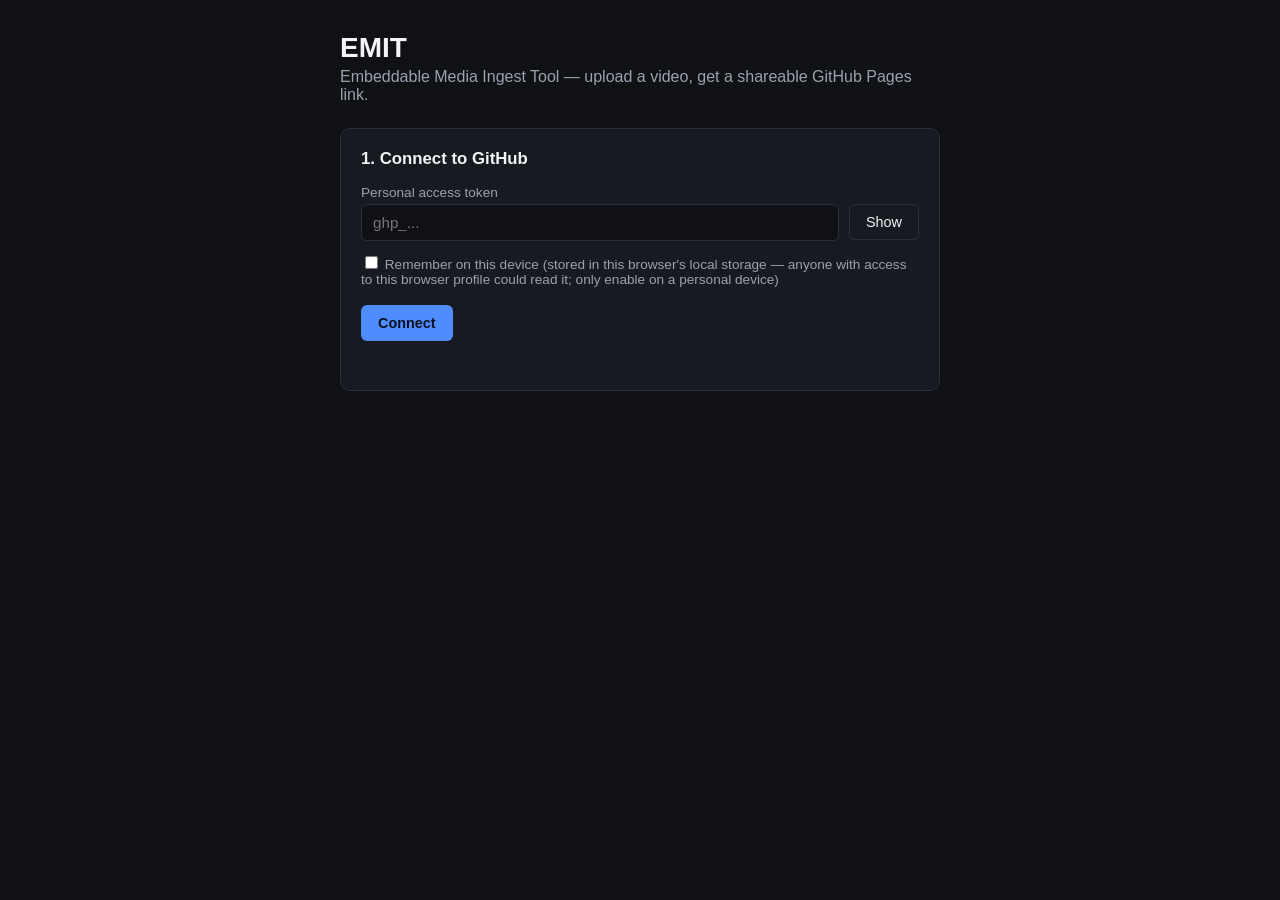
==== index.html @ c1595842 "Add files via upload" ====
<!DOCTYPE html>
<html lang="en">
<head>
<meta charset="UTF-8">
<meta name="viewport" content="width=device-width, initial-scale=1">
<meta http-equiv="Content-Security-Policy" content="default-src 'self'; connect-src https://api.github.com; img-src 'self'; style-src 'self'; script-src 'self';">
<title>EMIT — Embeddable Media Ingest Tool</title>
<link rel="stylesheet" href="style.css">
</head>
<body>
  <main class="page">
    <header class="page-header">
      <h1>EMIT</h1>
      <p class="subtitle">Embeddable Media Ingest Tool — upload a video, get a shareable GitHub Pages link.</p>
    </header>

    <section id="section-token" class="card">
      <h2>1. Connect to GitHub</h2>
      <label for="token-input">Personal access token</label>
      <div class="row">
        <input id="token-input" type="password" autocomplete="off" placeholder="ghp_..." />
        <button id="token-toggle" type="button" class="btn-secondary">Show</button>
      </div>
      <label class="checkbox-row">
        <input id="token-remember" type="checkbox" />
        <span>Remember on this device (stored in this browser's local storage — anyone with access to this browser profile could read it; only enable on a personal device)</span>
      </label>
      <button id="token-connect" type="button" class="btn-primary">Connect</button>
      <p id="token-status" class="status" role="status"></p>
    </section>

    <section id="section-repo" class="card" hidden>
      <h2>2. Choose a repository</h2>
      <div class="row">
        <div class="field">
          <label for="repo-owner">Owner</label>
          <input id="repo-owner" type="text" placeholder="your-username-or-org" />
        </div>
        <div class="field">
          <label for="repo-name">Repository</label>
          <input id="repo-name" type="text" placeholder="my-media-repo" />
        </div>
      </div>
      <label class="checkbox-row">
        <input id="repo-private" type="checkbox" />
        <span>Create as private (private repos may need a paid GitHub plan for Pages to be publicly viewable — verify on your account first)</span>
      </label>
      <button id="repo-connect" type="button" class="btn-primary">Connect / create</button>
      <p id="repo-status" class="status" role="status"></p>
      <p id="repo-size" class="status-muted"></p>
    </section>

    <section id="section-upload" class="card" hidden>
      <h2>3. Upload a video</h2>
      <label for="video-title">Title</label>
      <input id="video-title" type="text" placeholder="Q3 customer story" />

      <label for="video-description">Description (optional)</label>
      <textarea id="video-description" rows="3" placeholder="A short description shown on the page"></textarea>

      <label for="video-file">Video file</label>
      <input id="video-file" type="file" accept="video/*" />
      <p id="video-file-info" class="status-muted"></p>

      <button id="video-upload" type="button" class="btn-primary">Upload</button>
      <p id="upload-status" class="status" role="status"></p>
    </section>

    <section id="section-result" class="card" hidden>
      <h2>Done</h2>
      <p>Your video page:</p>
      <div class="row">
        <input id="result-url" type="text" readonly />
        <button id="result-copy" type="button" class="btn-secondary">Copy</button>
      </div>
      <p id="result-note" class="status-muted"></p>
      <div class="row">
        <a id="result-open" href="#" target="_blank" rel="noopener noreferrer" class="btn-secondary">Open link</a>
        <button id="result-recheck" type="button" class="btn-secondary">Check if it's live</button>
      </div>
    </section>
  </main>

  <script type="module" src="app.js"></script>
</body>
</html>
---- style.css ----
:root {
  color-scheme: light dark;
  --bg: #0f1115;
  --card-bg: #171a21;
  --border: #2a2f3a;
  --text: #f2f3f5;
  --muted: #9aa2af;
  --accent: #4f8cff;
  --accent-text: #06111f;
  --error: #ff6b6b;
  --success: #4fd48a;
}

* {
  box-sizing: border-box;
}

html, body {
  margin: 0;
  padding: 0;
  background: var(--bg);
  color: var(--text);
  font-family: -apple-system, BlinkMacSystemFont, "Segoe UI", Roboto, sans-serif;
}

.page {
  max-width: 640px;
  margin: 0 auto;
  padding: 32px 20px 64px;
}

.page-header h1 {
  margin: 0 0 4px;
  font-size: 1.75rem;
}

.subtitle {
  margin: 0 0 24px;
  color: var(--muted);
}

.card {
  background: var(--card-bg);
  border: 1px solid var(--border);
  border-radius: 10px;
  padding: 20px;
  margin-bottom: 20px;
}

.card h2 {
  margin: 0 0 16px;
  font-size: 1.05rem;
}

.card label {
  display: block;
  font-size: 0.85rem;
  color: var(--muted);
  margin: 12px 0 4px;
}

.card label:first-of-type {
  margin-top: 0;
}

input[type="text"],
input[type="password"],
textarea {
  width: 100%;
  padding: 9px 11px;
  border-radius: 6px;
  border: 1px solid var(--border);
  background: #0f1115;
  color: var(--text);
  font-size: 0.95rem;
}

input[type="file"] {
  width: 100%;
  color: var(--muted);
}

textarea {
  resize: vertical;
  font-family: inherit;
}

.row {
  display: flex;
  gap: 10px;
  align-items: flex-start;
}

.row > input[type="text"],
.row > input[type="password"] {
  flex: 1;
}

.field {
  flex: 1;
}

.checkbox-row {
  display: flex;
  align-items: flex-start;
  gap: 8px;
  font-size: 0.8rem;
  color: var(--muted);
  margin: 12px 0;
}

.checkbox-row input {
  margin-top: 3px;
}

button, .btn-primary, .btn-secondary {
  cursor: pointer;
  font-size: 0.9rem;
  border-radius: 6px;
  padding: 9px 16px;
  border: 1px solid transparent;
  display: inline-block;
  text-decoration: none;
}

.btn-primary {
  background: var(--accent);
  color: var(--accent-text);
  font-weight: 600;
  margin-top: 14px;
}

.btn-primary:disabled {
  opacity: 0.6;
  cursor: not-allowed;
}

.btn-secondary {
  background: transparent;
  border-color: var(--border);
  color: var(--text);
}

.status {
  min-height: 1.2em;
  margin: 12px 0 0;
  font-size: 0.9rem;
}

.status-muted {
  min-height: 1.2em;
  margin: 8px 0 0;
  font-size: 0.8rem;
  color: var(--muted);
}

.status.error {
  color: var(--error);
}

.status.success {
  color: var(--success);
}

#result-url {
  flex: 1;
  font-family: ui-monospace, SFMono-Regular, Menlo, monospace;
  font-size: 0.85rem;
}
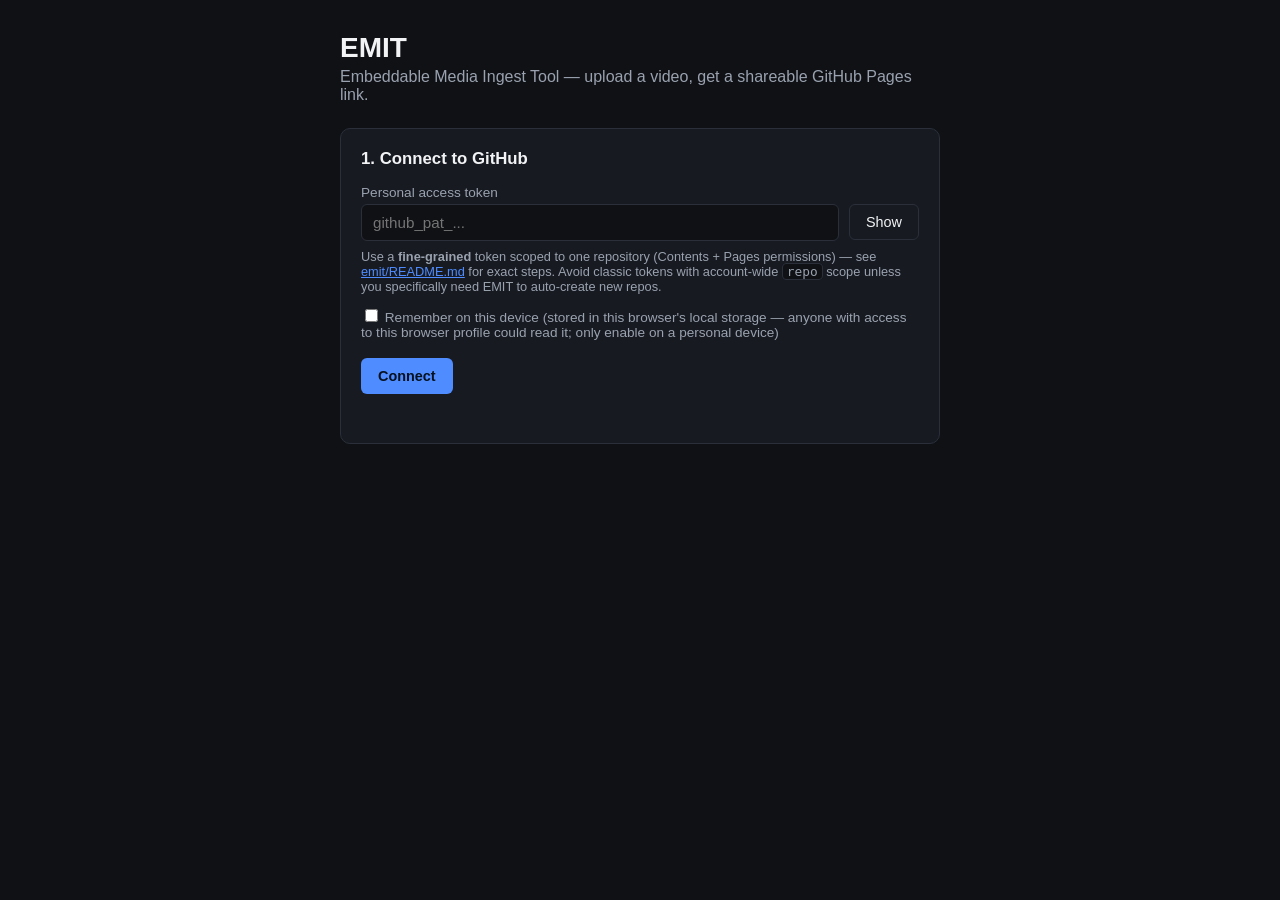
==== commit 8c11650d: "Add files via upload" ====
--- a/index.html
+++ b/index.html
@@ -18,9 +18,10 @@
       <h2>1. Connect to GitHub</h2>
       <label for="token-input">Personal access token</label>
       <div class="row">
-        <input id="token-input" type="password" autocomplete="off" placeholder="ghp_..." />
+        <input id="token-input" type="password" autocomplete="off" placeholder="github_pat_..." />
         <button id="token-toggle" type="button" class="btn-secondary">Show</button>
       </div>
+      <p class="status-muted">Use a <strong>fine-grained</strong> token scoped to one repository (Contents + Pages permissions) — see <a href="README.md">emit/README.md</a> for exact steps. Avoid classic tokens with account-wide <code>repo</code> scope unless you specifically need EMIT to auto-create new repos.</p>
       <label class="checkbox-row">
         <input id="token-remember" type="checkbox" />
         <span>Remember on this device (stored in this browser's local storage — anyone with access to this browser profile could read it; only enable on a personal device)</span>
--- a/style.css
+++ b/style.css
@@ -154,6 +154,18 @@
   color: var(--muted);
 }
 
+.status-muted a {
+  color: var(--accent);
+}
+
+.status-muted code {
+  font-family: ui-monospace, SFMono-Regular, Menlo, monospace;
+  background: #0f1115;
+  border: 1px solid var(--border);
+  border-radius: 4px;
+  padding: 0 4px;
+}
+
 .status.error {
   color: var(--error);
 }
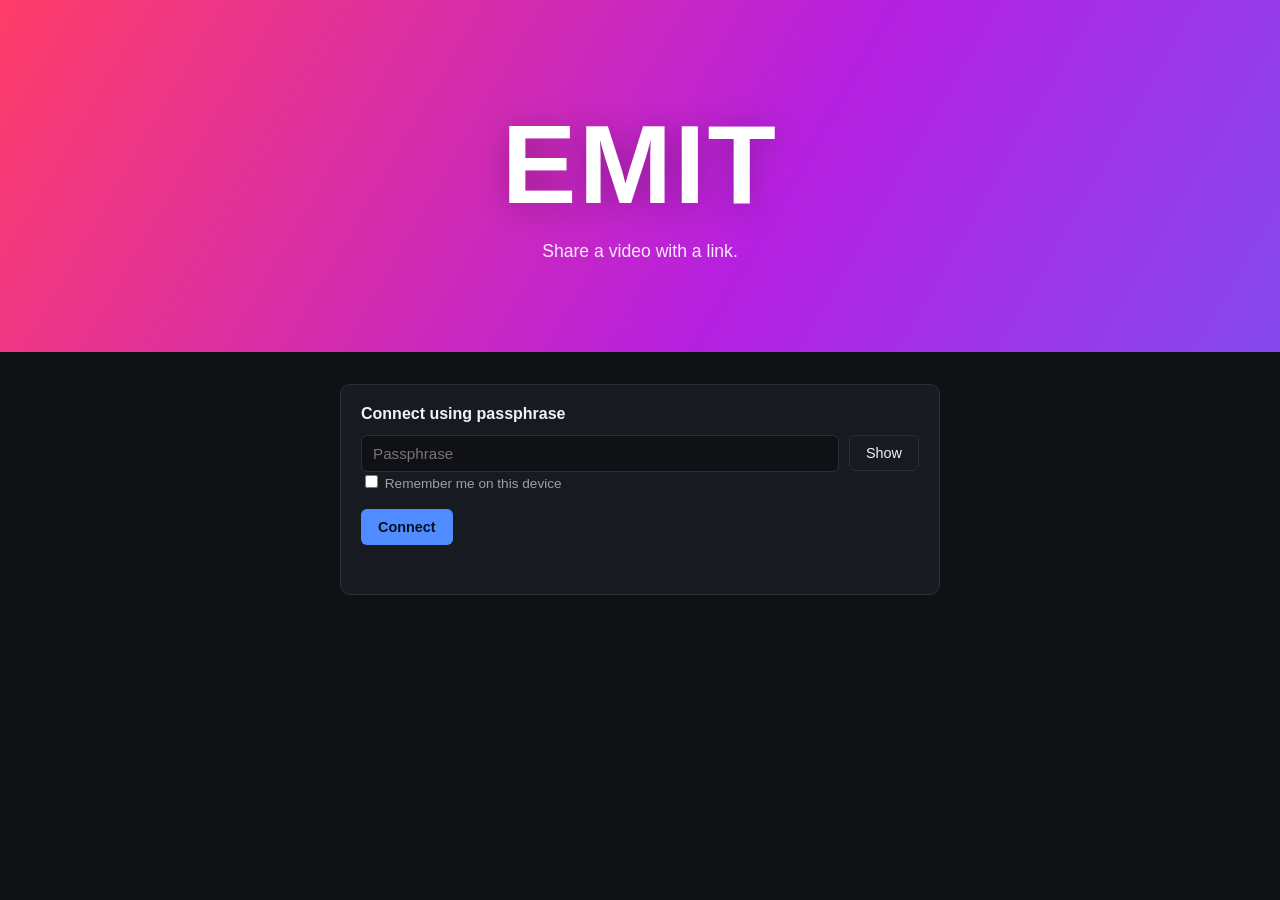
==== commit f557043d: "Add files via upload" ====
--- a/index.html
+++ b/index.html
@@ -4,55 +4,52 @@
 <meta charset="UTF-8">
 <meta name="viewport" content="width=device-width, initial-scale=1">
 <meta http-equiv="Content-Security-Policy" content="default-src 'self'; connect-src https://api.github.com; img-src 'self'; style-src 'self'; script-src 'self';">
-<title>EMIT — Embeddable Media Ingest Tool</title>
+<title>EMIT</title>
 <link rel="stylesheet" href="style.css">
 </head>
 <body>
+  <div class="hero">
+    <h1>EMIT</h1>
+    <p class="tagline">Share a video with a link.</p>
+  </div>
+
   <main class="page">
-    <header class="page-header">
-      <h1>EMIT</h1>
-      <p class="subtitle">Embeddable Media Ingest Tool — upload a video, get a shareable GitHub Pages link.</p>
-    </header>
-
     <section id="section-token" class="card">
-      <h2>1. Connect to GitHub</h2>
-      <label for="token-input">Personal access token</label>
+      <p class="prompt">Connect using passphrase</p>
       <div class="row">
-        <input id="token-input" type="password" autocomplete="off" placeholder="github_pat_..." />
+        <input id="token-input" type="password" autocomplete="off" placeholder="Passphrase" />
         <button id="token-toggle" type="button" class="btn-secondary">Show</button>
       </div>
-      <p class="status-muted">Use a <strong>fine-grained</strong> token scoped to one repository (Contents + Pages permissions) — see <a href="README.md">emit/README.md</a> for exact steps. Avoid classic tokens with account-wide <code>repo</code> scope unless you specifically need EMIT to auto-create new repos.</p>
       <label class="checkbox-row">
         <input id="token-remember" type="checkbox" />
-        <span>Remember on this device (stored in this browser's local storage — anyone with access to this browser profile could read it; only enable on a personal device)</span>
+        <span>Remember me on this device</span>
       </label>
       <button id="token-connect" type="button" class="btn-primary">Connect</button>
       <p id="token-status" class="status" role="status"></p>
     </section>
 
     <section id="section-repo" class="card" hidden>
-      <h2>2. Choose a repository</h2>
+      <h2>Destination</h2>
       <div class="row">
         <div class="field">
-          <label for="repo-owner">Owner</label>
-          <input id="repo-owner" type="text" placeholder="your-username-or-org" />
+          <label for="repo-owner">Account</label>
+          <input id="repo-owner" type="text" placeholder="account" />
         </div>
         <div class="field">
-          <label for="repo-name">Repository</label>
-          <input id="repo-name" type="text" placeholder="my-media-repo" />
+          <label for="repo-name">Project</label>
+          <input id="repo-name" type="text" placeholder="project-name" />
         </div>
       </div>
       <label class="checkbox-row">
         <input id="repo-private" type="checkbox" />
-        <span>Create as private (private repos may need a paid GitHub plan for Pages to be publicly viewable — verify on your account first)</span>
+        <span>Keep private</span>
       </label>
-      <button id="repo-connect" type="button" class="btn-primary">Connect / create</button>
+      <button id="repo-connect" type="button" class="btn-primary">Continue</button>
       <p id="repo-status" class="status" role="status"></p>
-      <p id="repo-size" class="status-muted"></p>
     </section>
 
     <section id="section-upload" class="card" hidden>
-      <h2>3. Upload a video</h2>
+      <h2>Upload</h2>
       <label for="video-title">Title</label>
       <input id="video-title" type="text" placeholder="Q3 customer story" />
 
@@ -69,7 +66,7 @@
 
     <section id="section-result" class="card" hidden>
       <h2>Done</h2>
-      <p>Your video page:</p>
+      <p>Your link:</p>
       <div class="row">
         <input id="result-url" type="text" readonly />
         <button id="result-copy" type="button" class="btn-secondary">Copy</button>
@@ -77,7 +74,7 @@
       <p id="result-note" class="status-muted"></p>
       <div class="row">
         <a id="result-open" href="#" target="_blank" rel="noopener noreferrer" class="btn-secondary">Open link</a>
-        <button id="result-recheck" type="button" class="btn-secondary">Check if it's live</button>
+        <button id="result-recheck" type="button" class="btn-secondary">Check again</button>
       </div>
     </section>
   </main>
--- a/style.css
+++ b/style.css
@@ -29,14 +29,45 @@
   padding: 32px 20px 64px;
 }
 
-.page-header h1 {
-  margin: 0 0 4px;
-  font-size: 1.75rem;
-}
-
-.subtitle {
-  margin: 0 0 24px;
-  color: var(--muted);
+.hero {
+  background: linear-gradient(120deg, #ff3d68, #b620e0, #6d5ef5, #2f9bff, #00c9c8, #ff3d68);
+  background-size: 300% 300%;
+  animation: emit-gradient 16s ease infinite;
+  padding: 100px 20px 90px;
+  text-align: center;
+}
+
+.hero h1 {
+  margin: 0;
+  font-size: clamp(3.5rem, 14vw, 7rem);
+  font-weight: 800;
+  letter-spacing: 0.02em;
+  color: #fff;
+  text-shadow: 0 4px 30px rgba(0, 0, 0, 0.25);
+}
+
+.tagline {
+  margin: 12px 0 0;
+  font-size: 1.1rem;
+  color: rgba(255, 255, 255, 0.9);
+}
+
+@keyframes emit-gradient {
+  0% { background-position: 0% 50%; }
+  50% { background-position: 100% 50%; }
+  100% { background-position: 0% 50%; }
+}
+
+@media (prefers-reduced-motion: reduce) {
+  .hero {
+    animation: none;
+  }
+}
+
+.prompt {
+  margin: 0 0 12px;
+  font-size: 1rem;
+  font-weight: 600;
 }
 
 .card {
@@ -154,18 +185,6 @@
   color: var(--muted);
 }
 
-.status-muted a {
-  color: var(--accent);
-}
-
-.status-muted code {
-  font-family: ui-monospace, SFMono-Regular, Menlo, monospace;
-  background: #0f1115;
-  border: 1px solid var(--border);
-  border-radius: 4px;
-  padding: 0 4px;
-}
-
 .status.error {
   color: var(--error);
 }
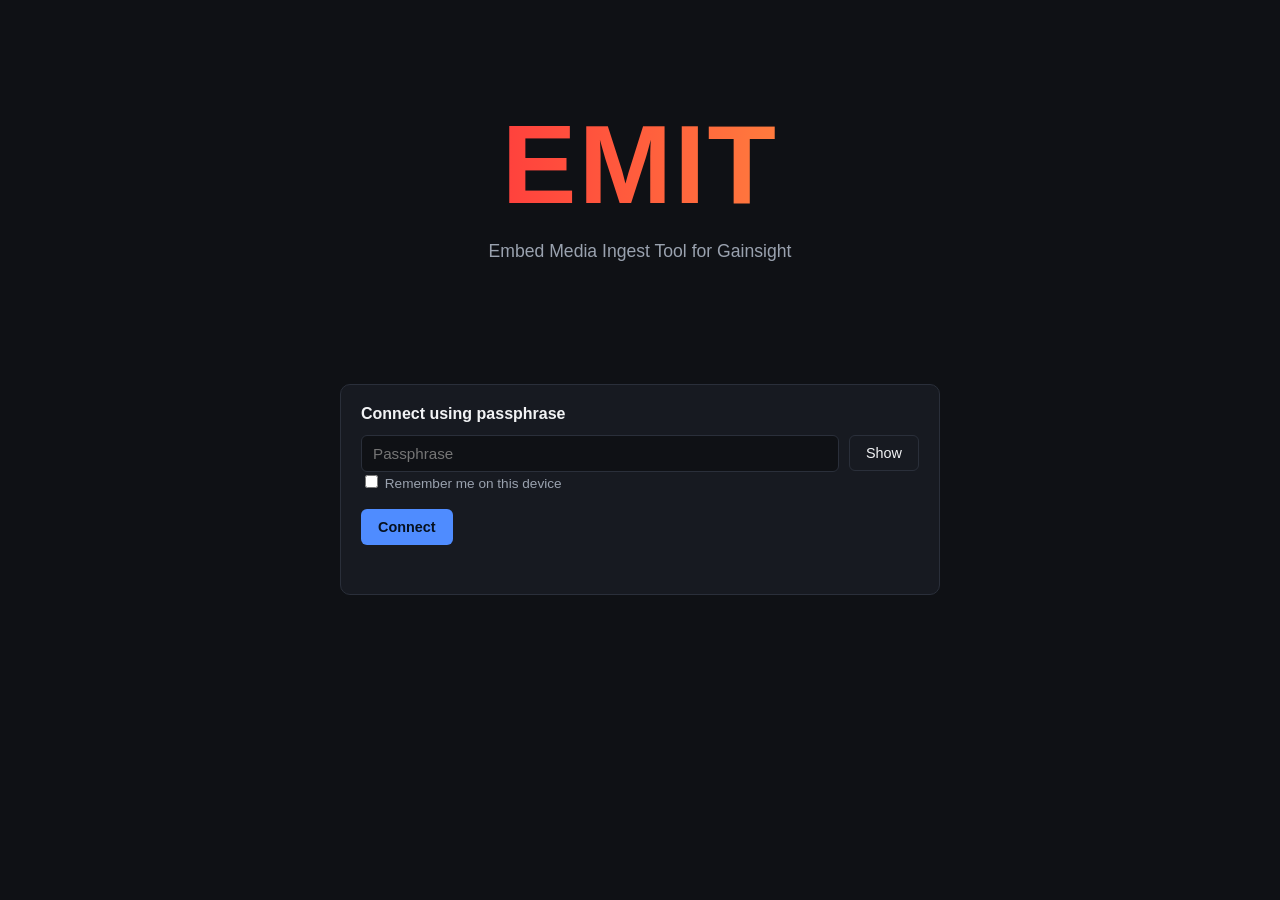
==== commit 04a0f068: "Add files via upload" ====
--- a/index.html
+++ b/index.html
@@ -3,14 +3,14 @@
 <head>
 <meta charset="UTF-8">
 <meta name="viewport" content="width=device-width, initial-scale=1">
-<meta http-equiv="Content-Security-Policy" content="default-src 'self'; connect-src https://api.github.com; img-src 'self'; style-src 'self'; script-src 'self';">
+<meta http-equiv="Content-Security-Policy" content="default-src 'self'; connect-src https://api.github.com https://helpx.adobe.com; img-src 'self'; style-src 'self'; script-src 'self';">
 <title>EMIT</title>
 <link rel="stylesheet" href="style.css">
 </head>
 <body>
   <div class="hero">
     <h1>EMIT</h1>
-    <p class="tagline">Share a video with a link.</p>
+    <p class="tagline">Embed Media Ingest Tool for Gainsight</p>
   </div>
 
   <main class="page">
@@ -28,54 +28,35 @@
       <p id="token-status" class="status" role="status"></p>
     </section>
 
-    <section id="section-repo" class="card" hidden>
-      <h2>Destination</h2>
-      <div class="row">
-        <div class="field">
-          <label for="repo-owner">Account</label>
-          <input id="repo-owner" type="text" placeholder="account" />
-        </div>
-        <div class="field">
-          <label for="repo-name">Project</label>
-          <input id="repo-name" type="text" placeholder="project-name" />
-        </div>
-      </div>
-      <label class="checkbox-row">
-        <input id="repo-private" type="checkbox" />
-        <span>Keep private</span>
-      </label>
-      <button id="repo-connect" type="button" class="btn-primary">Continue</button>
-      <p id="repo-status" class="status" role="status"></p>
-    </section>
-
     <section id="section-upload" class="card" hidden>
       <h2>Upload</h2>
-      <label for="video-title">Title</label>
-      <input id="video-title" type="text" placeholder="Q3 customer story" />
 
-      <label for="video-description">Description (optional)</label>
-      <textarea id="video-description" rows="3" placeholder="A short description shown on the page"></textarea>
+      <div class="pathway-toggle">
+        <button id="pathway-video-btn" type="button" class="pathway-btn active">Upload a video</button>
+        <button id="pathway-url-btn" type="button" class="pathway-btn">From a page link</button>
+      </div>
 
-      <label for="video-file">Video file</label>
-      <input id="video-file" type="file" accept="video/*" />
-      <p id="video-file-info" class="status-muted"></p>
+      <div id="pathway-video">
+        <label for="video-file">Video file</label>
+        <input id="video-file" type="file" accept="video/*" />
+        <p id="video-file-info" class="status-muted"></p>
+        <button id="video-upload" type="button" class="btn-primary">Upload</button>
+      </div>
 
-      <button id="video-upload" type="button" class="btn-primary">Upload</button>
+      <div id="pathway-url" hidden>
+        <label for="helpx-url">Page link</label>
+        <input id="helpx-url" type="text" placeholder="https://helpx.adobe.com/..." />
+        <button id="helpx-submit" type="button" class="btn-primary">Get link</button>
+      </div>
+
       <p id="upload-status" class="status" role="status"></p>
     </section>
 
     <section id="section-result" class="card" hidden>
       <h2>Done</h2>
-      <p>Your link:</p>
-      <div class="row">
-        <input id="result-url" type="text" readonly />
-        <button id="result-copy" type="button" class="btn-secondary">Copy</button>
-      </div>
+      <a id="result-open" href="#" target="_blank" rel="noopener noreferrer" class="btn-primary">Open link</a>
       <p id="result-note" class="status-muted"></p>
-      <div class="row">
-        <a id="result-open" href="#" target="_blank" rel="noopener noreferrer" class="btn-secondary">Open link</a>
-        <button id="result-recheck" type="button" class="btn-secondary">Check again</button>
-      </div>
+      <button id="embed-copy" type="button" class="btn-secondary">Copy embed code</button>
     </section>
   </main>
 
--- a/style.css
+++ b/style.css
@@ -30,9 +30,6 @@
 }
 
 .hero {
-  background: linear-gradient(120deg, #ff3d68, #b620e0, #6d5ef5, #2f9bff, #00c9c8, #ff3d68);
-  background-size: 300% 300%;
-  animation: emit-gradient 16s ease infinite;
   padding: 100px 20px 90px;
   text-align: center;
 }
@@ -42,24 +39,28 @@
   font-size: clamp(3.5rem, 14vw, 7rem);
   font-weight: 800;
   letter-spacing: 0.02em;
-  color: #fff;
-  text-shadow: 0 4px 30px rgba(0, 0, 0, 0.25);
+  background: linear-gradient(90deg, #f92c8b, #ff3d3d, #ff9f3d, #ffe93d, #4ade80, #3dd9e0, #3d8bff, #8b3dff, #f92c8b);
+  background-size: 300% 100%;
+  -webkit-background-clip: text;
+  background-clip: text;
+  color: transparent;
+  -webkit-text-fill-color: transparent;
+  animation: emit-gradient 10s linear infinite;
 }
 
 .tagline {
   margin: 12px 0 0;
   font-size: 1.1rem;
-  color: rgba(255, 255, 255, 0.9);
+  color: var(--muted);
 }
 
 @keyframes emit-gradient {
   0% { background-position: 0% 50%; }
-  50% { background-position: 100% 50%; }
-  100% { background-position: 0% 50%; }
+  100% { background-position: 300% 50%; }
 }
 
 @media (prefers-reduced-motion: reduce) {
-  .hero {
+  .hero h1 {
     animation: none;
   }
 }
@@ -127,10 +128,6 @@
   flex: 1;
 }
 
-.field {
-  flex: 1;
-}
-
 .checkbox-row {
   display: flex;
   align-items: flex-start;
@@ -193,8 +190,30 @@
   color: var(--success);
 }
 
-#result-url {
+.pathway-toggle {
+  display: flex;
+  gap: 8px;
+  margin-bottom: 16px;
+}
+
+.pathway-btn {
   flex: 1;
-  font-family: ui-monospace, SFMono-Regular, Menlo, monospace;
-  font-size: 0.85rem;
-}
+  background: transparent;
+  border: 1px solid var(--border);
+  color: var(--muted);
+}
+
+.pathway-btn.active {
+  background: var(--accent);
+  border-color: var(--accent);
+  color: var(--accent-text);
+  font-weight: 600;
+}
+
+#section-result .btn-primary {
+  display: inline-block;
+}
+
+#embed-copy {
+  margin-top: 14px;
+}
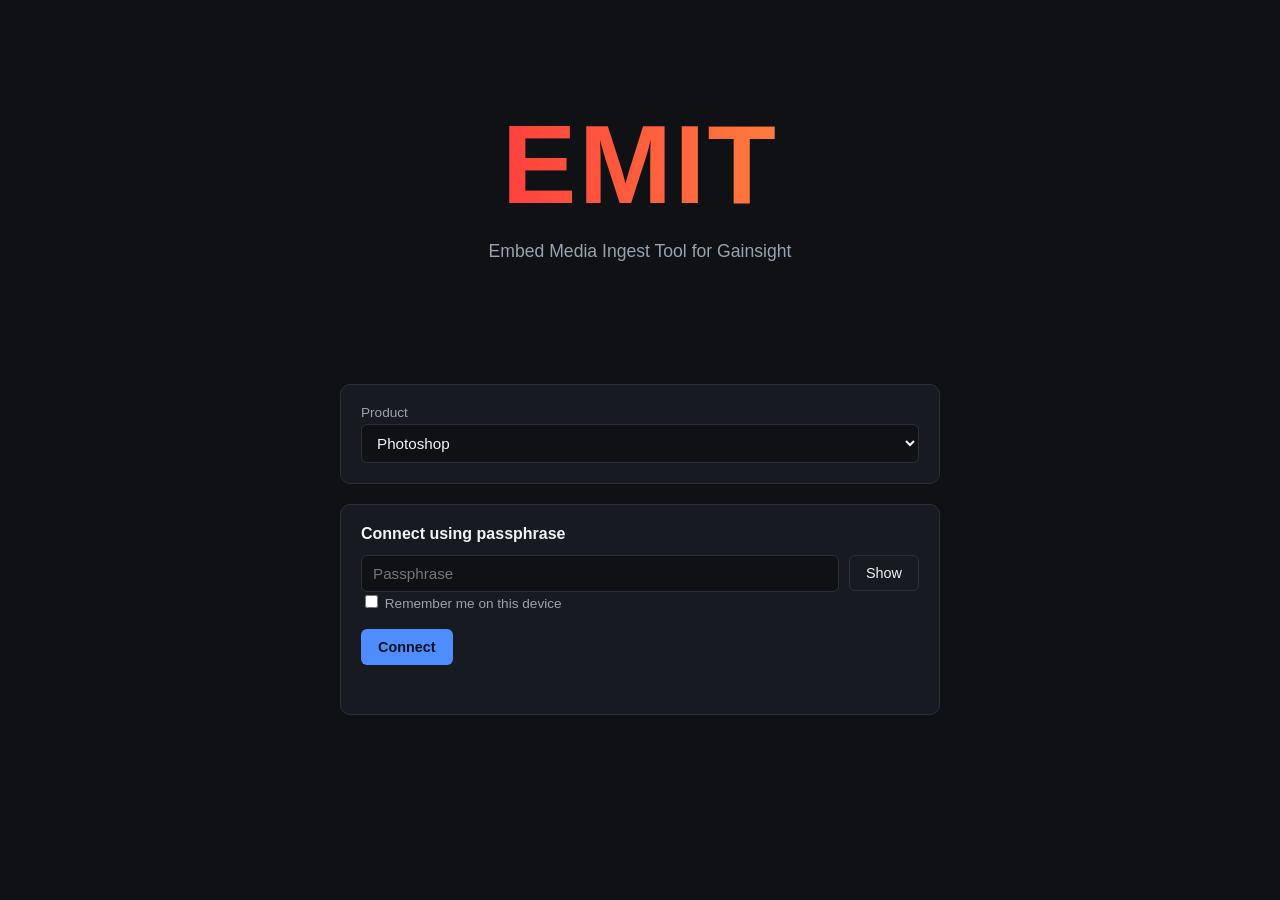
==== commit c4c5a9ba: "Add files via upload" ====
--- a/index.html
+++ b/index.html
@@ -14,6 +14,30 @@
   </div>
 
   <main class="page">
+    <section id="section-product" class="card">
+      <label for="product-select">Product</label>
+      <select id="product-select">
+        <option>Photoshop</option>
+        <option>Illustrator</option>
+        <option>InDesign</option>
+        <option>Premiere Pro</option>
+        <option>After Effects</option>
+        <option>Lightroom</option>
+        <option>Lightroom Classic</option>
+        <option>Acrobat</option>
+        <option>Adobe Express</option>
+        <option>Adobe Fresco</option>
+        <option>Animate</option>
+        <option>Audition</option>
+        <option>Character Animator</option>
+        <option>Media Encoder</option>
+        <option>Substance 3D</option>
+        <option>Firefly</option>
+        <option>Bridge</option>
+        <option>Other</option>
+      </select>
+    </section>
+
     <section id="section-token" class="card">
       <p class="prompt">Connect using passphrase</p>
       <div class="row">
--- a/style.css
+++ b/style.css
@@ -97,7 +97,8 @@
 
 input[type="text"],
 input[type="password"],
-textarea {
+textarea,
+select {
   width: 100%;
   padding: 9px 11px;
   border-radius: 6px;
